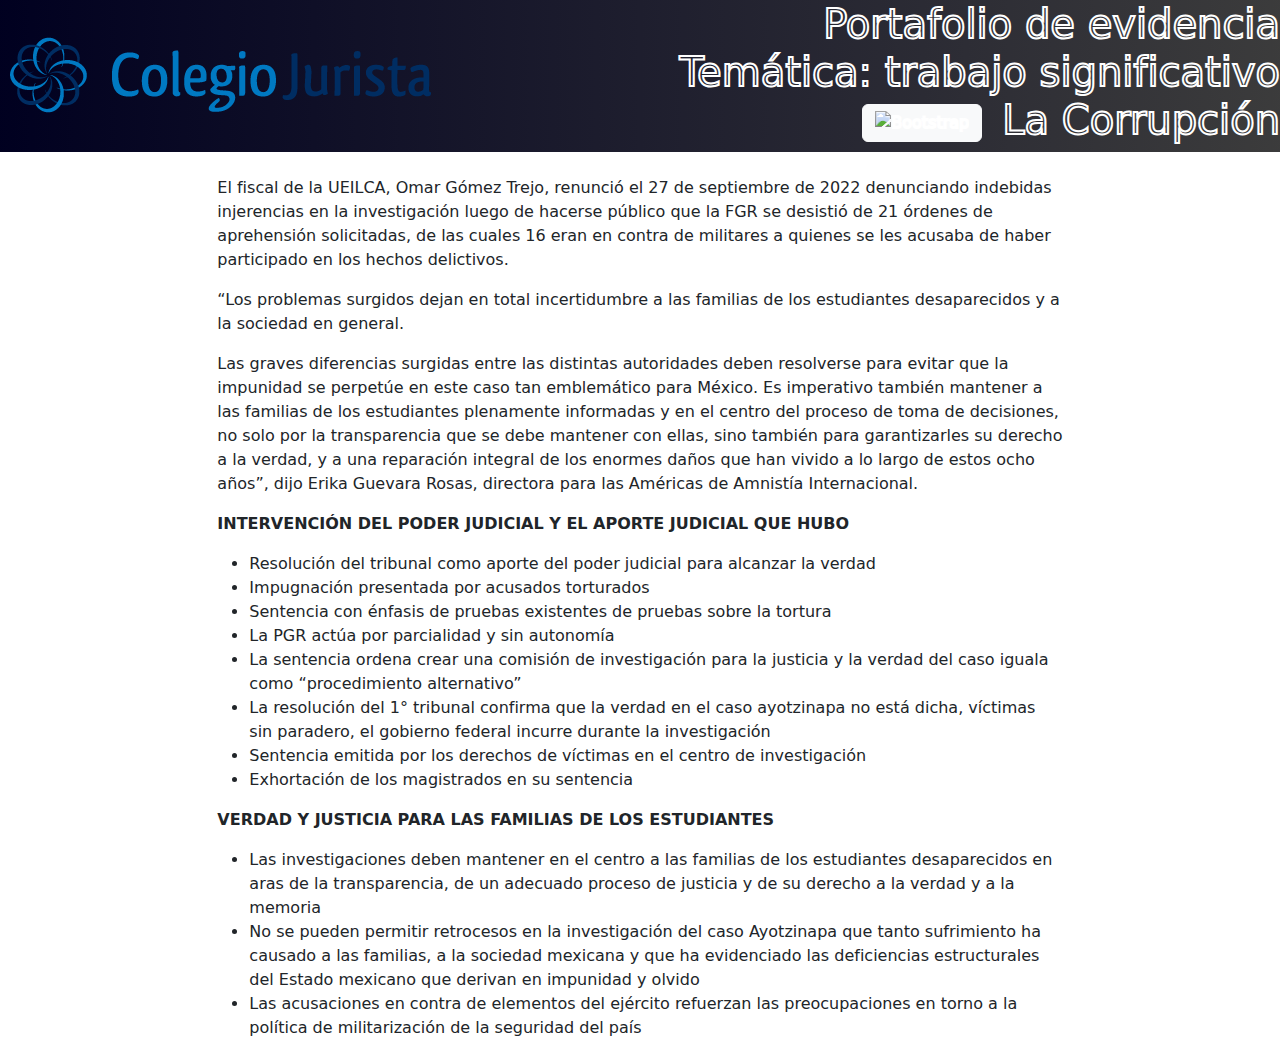
==== corrupcion.html @ 50a73066 "Add files via upload" ====
<!DOCTYPE html>
<html lang="es">
<head>
    <meta charset="UTF-8">
    <meta http-equiv="X-UA-Compatible" content="IE=edge">
    <meta name="viewport" content="width=device-width, initial-scale=1.0">

    <link rel="stylesheet" href="bootstrap/css/bootstrap.min.css">
    <link rel="stylesheet" href="estilos/estilos.css">

    <title>Wendy Sherlyn Blancas Olivares</title>
</head>
<body>
   
    <div class="row encabezado">
        <div class="col-md-6"><img src="imagenes/logo.png"></div>
        <div class="col-md-6 text-end"><h1 class="t-stroke">Portafolio de evidencia<br>Temática: trabajo significativo<br>
        <a href="index.html" class="btn btn-light" style="margin-right: 20px;"><img src="bootstrap/icons/house-door.svg" alt="Bootstrap" width="32" height="32" ></a>La Corrupción</h1></div>
    </div>        

    <br>
    <div class="row">  
        <div class="col-md-2"></div>
        <div class="col-md-8">
            <p>
                El fiscal de la UEILCA, Omar Gómez Trejo, renunció el 27 de septiembre de 2022 denunciando indebidas injerencias en la investigación 
                luego de hacerse público que la FGR se desistió de 21 órdenes de aprehensión solicitadas, de las cuales 16 eran en contra de militares 
                a quienes se les acusaba de haber participado en los hechos delictivos.
            </p>
            <p>
                “Los problemas surgidos dejan en total incertidumbre a las familias de los estudiantes desaparecidos y a la sociedad en general. 
            </p>
            <p> 
                Las graves diferencias surgidas entre las distintas autoridades deben resolverse para evitar que la impunidad se perpetúe en este caso 
                tan emblemático para México. Es imperativo también mantener a las familias de los estudiantes plenamente informadas y en el centro del 
                proceso de toma de decisiones, no solo por la transparencia que se debe mantener con ellas, sino también para garantizarles su derecho a la 
                verdad, y a una reparación integral de los enormes daños que han vivido a lo largo de estos ocho años”, dijo Erika Guevara Rosas, directora 
                para las Américas de Amnistía Internacional.
            </p>
            <p>
                <strong>INTERVENCIÓN DEL PODER JUDICIAL Y EL APORTE JUDICIAL QUE HUBO</strong> 
                <br>
                <ul>
                    <li>Resolución del tribunal como aporte del poder judicial para alcanzar la verdad</li>
                    <li>Impugnación presentada por acusados torturados </li>
                    <li>Sentencia con énfasis de pruebas existentes de pruebas sobre la tortura</li>
                    <li>La PGR actúa por parcialidad y sin autonomía</li>
                    <li>La sentencia ordena crear una comisión de investigación para la justicia y la verdad del caso iguala como “procedimiento alternativo” </li>
                    <li>La resolución del 1° tribunal confirma que la verdad en el caso ayotzinapa no está dicha, víctimas sin paradero, el gobierno federal incurre durante la investigación </li>
                    <li>Sentencia emitida por los derechos de víctimas en el centro de investigación </li>
                    <li>Exhortación de los magistrados en su sentencia</li>
                </ul>
            </p>
            <p>
                <strong>VERDAD Y JUSTICIA PARA LAS FAMILIAS DE LOS ESTUDIANTES </strong> 
                <br>
                <ul>
                    <li>Las investigaciones deben mantener en el centro a las familias de los estudiantes 
                        desaparecidos en aras de la transparencia, de un adecuado proceso de justicia y de su derecho a la verdad y a la memoria</li>
                    <li>No se pueden permitir retrocesos en la investigación del caso Ayotzinapa que tanto sufrimiento ha causado a las familias, 
                        a la sociedad mexicana y que ha evidenciado las deficiencias estructurales del Estado mexicano que derivan en impunidad y olvido</li>
                    <li>Las acusaciones en contra de elementos del ejército refuerzan las preocupaciones en torno a la política de militarización de la seguridad del país</li>                    
                </ul>
            </p>
        </div>
        <div class="col-md-2"></div>
    </div>    
    <div class="row footer">
    </div>
</body>
</html>
---- estilos/estilos.css ----
.encabezado{
    background: linear-gradient(90deg,#000020, #3c3c3c);
}

.textoEncabezado{
    color: aliceblue;
    vertical-align:middle    
}

.imagen {
    width: 100%;
    height: 100%;
    display: block;
    margin: 0 auto;
    object-fit: contain;
}

.tarjetaImagen{    
    width: 500px;
    height: auto;
    overflow: hidden;     
    margin: 5px;   
    flex-direction: column;
    align-items: flex-start;
}

.figura{   
    border: none;
    color: inherit;
    margin: 6px;
    width: 500px;
    height: 450px;
    overflow: hidden;
}

.contenedorImagen {
    margin: 0 auto;
    overflow: auto;
    display: flex;
    flex-wrap: wrap;
    justify-content: flex-start;
    object-fit: fill;
}
 
 .t-stroke {
   color: transparent;
   -moz-text-stroke-width: 2px;
   -webkit-text-stroke-width: 2px;
   -moz-text-stroke-color: #000000;
   -webkit-text-stroke-color: #ffffff;
 } 
  

 .animated-shadow {
    color: gray;
    font: normal 50px Varela Round, sans-serif;
    height: 50px;
    left: 0;
    letter-spacing: 5px;
    text-align: center;
    text-transform: uppercase;
    width: 100%;
    animation: move linear 2000ms infinite;
    z-index: 2
  }
  /*Animación para rotar las sombras*/
  @keyframes move {
    0% {
      text-shadow:
        4px -4px 0 black,
        3px -3px 0 black,
        2px -2px 0 black,
        1px -1px 0 black,
        -4px 4px 0 #151b8d,
        -3px 3px 0 #151b8d,
        -2px 2px 0 #151b8d,
        -1px 1px 0 #151b8d
      ;
    }
    25% {
      text-shadow:
        -4px -4px 0 #151b8d,
        -3px -3px 0 #151b8d,
        -2px -2px 0 #151b8d,
        -1px -1px 0 #151b8d,
        4px 4px 0 black,
        3px 3px 0 black,
        2px 2px 0 black,
        1px 1px 0 black,
      ;
    }
    50% {
      text-shadow:
        -4px 4px 0 black,
        -3px 3px 0 black,
        -2px 2px 0 black,
        -1px 1px 0 black,
        4px -4px 0 #151b8d,
        3px -3px 0 #151b8d,
        2px -2px 0 #151b8d,
        1px -1px 0 #151b8d
      ;
    }
    75% {
      text-shadow:
        4px 4px 0 #151b8d,
        3px 3px 0 #151b8d,
        2px 2px 0 #151b8d,
        1px 1px 0 #151b8d,
        -4px -4px 0 black,
        -3px -3px 0 black,
        -2px -2px 0 black,
        -1px -1px 0 black,
      ;
    }
    100% {
      text-shadow:
        4px -4px 0 black,
        3px -3px 0 black,
        2px -2px 0 black,
        1px -1px 0 black,
        -4px 4px 0 #151b8d,
        -3px 3px 0 #151b8d,
        -2px 2px 0 #151b8d,
        -1px 1px 0 #151b8d
      ;
    }
  }  

  .imagen {
    --s: 400px;   /* the size of the image */
    --b: 8px;     /* the border thickness*/
    --g: 14px;    /* the gap */
    --c: #2a068de5; /* the color */
    
    width: var(--s);
    aspect-ratio: 1;
    outline: calc(var(--s)/2) solid #0009;
    outline-offset: calc(var(--s)/-2);
    cursor: pointer;
    transition: 0.3s;    
    border-radius: 300px;
  }
  .imagen:hover {
    outline: var(--b) solid var(--c);
    outline-offset: var(--g);
  }
  
  .imagen + .imagen {
    border-radius: 50%;
  }
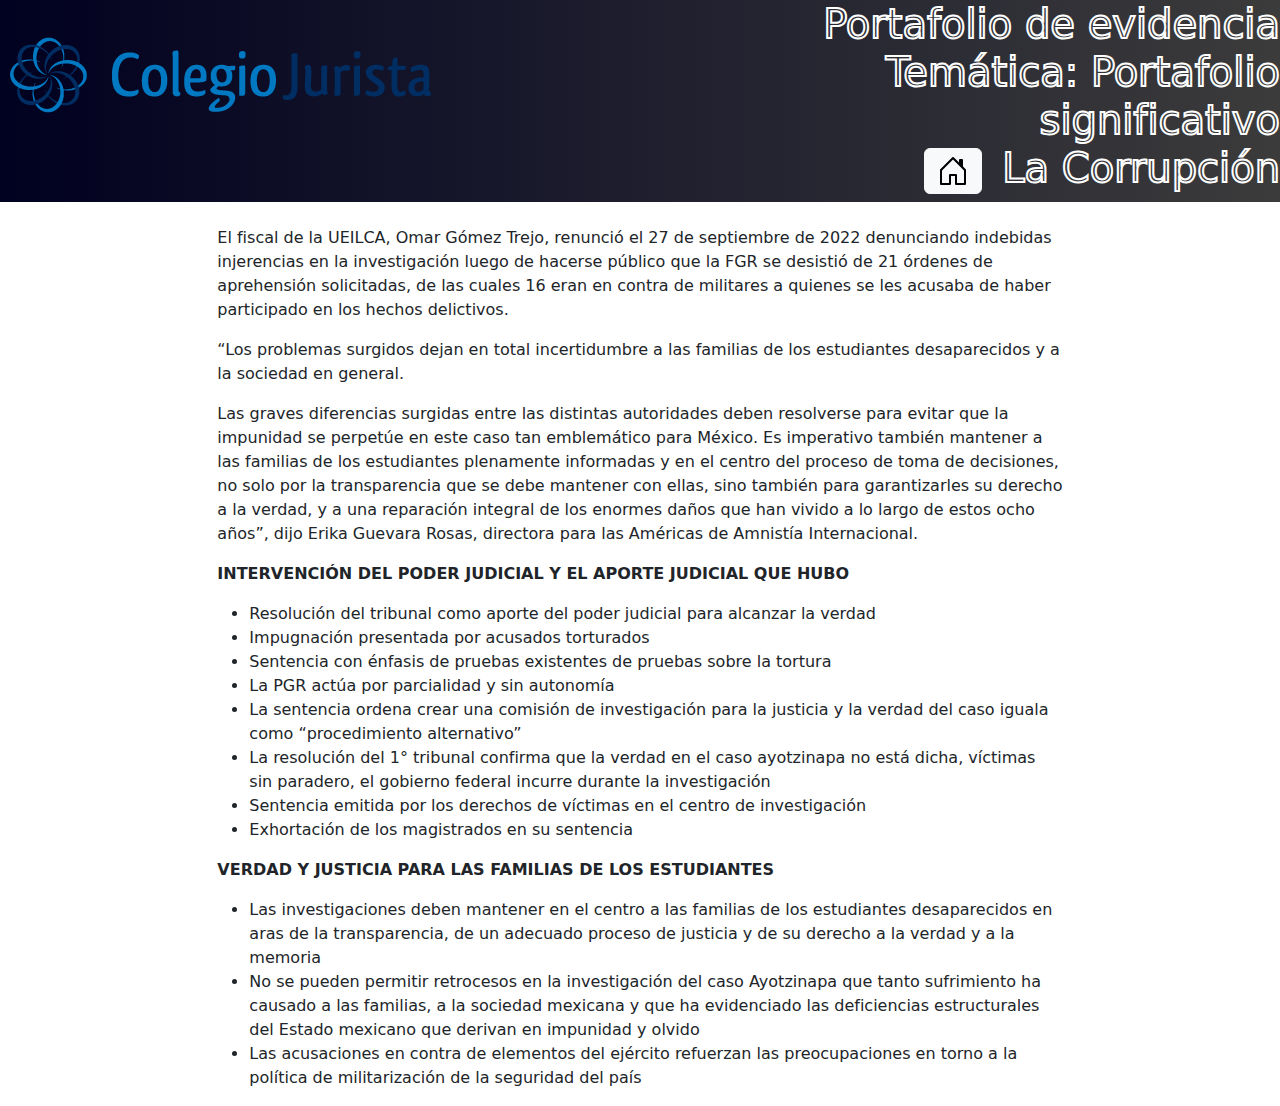
==== commit 49051975: "Update corrupcion.html" ====
--- a/corrupcion.html
+++ b/corrupcion.html
@@ -14,7 +14,7 @@
    
     <div class="row encabezado">
         <div class="col-md-6"><img src="imagenes/logo.png"></div>
-        <div class="col-md-6 text-end"><h1 class="t-stroke">Portafolio de evidencia<br>Temática: trabajo significativo<br>
+        <div class="col-md-6 text-end"><h1 class="t-stroke">Portafolio de evidencia<br>Temática: Portafolio significativo<br>
         <a href="index.html" class="btn btn-light" style="margin-right: 20px;"><img src="bootstrap/icons/house-door.svg" alt="Bootstrap" width="32" height="32" ></a>La Corrupción</h1></div>
     </div>        
 
@@ -68,4 +68,4 @@
     <div class="row footer">
     </div>
 </body>
-</html>+</html>
--- a/estilos/estilos.css
+++ b/estilos/estilos.css
@@ -5,6 +5,14 @@
 .textoEncabezado{
     color: aliceblue;
     vertical-align:middle    
+}
+
+.icono{
+  color: aliceblue;
+}
+
+a{
+  text-decoration: none;
 }
 
 .imagen {
@@ -16,7 +24,7 @@
 }
 
 .tarjetaImagen{    
-    width: 500px;
+    width: 300px;
     height: auto;
     overflow: hidden;     
     margin: 5px;   
@@ -28,8 +36,8 @@
     border: none;
     color: inherit;
     margin: 6px;
-    width: 500px;
-    height: 450px;
+    width: 300px;
+    height: 250px;
     overflow: hidden;
 }
 
@@ -52,9 +60,9 @@
   
 
  .animated-shadow {
-    color: gray;
-    font: normal 50px Varela Round, sans-serif;
-    height: 50px;
+    color: rgba(7, 10, 218, 0.411);
+    font: normal 25px Varela Round, sans-serif;
+    height: 25px;
     left: 0;
     letter-spacing: 5px;
     text-align: center;
@@ -128,14 +136,14 @@
   }  
 
   .imagen {
-    --s: 400px;   /* the size of the image */
+    --s: 250px;   /* the size of the image */
     --b: 8px;     /* the border thickness*/
     --g: 14px;    /* the gap */
-    --c: #2a068de5; /* the color */
+    --c: #070707e5; /* the color */
     
     width: var(--s);
     aspect-ratio: 1;
-    outline: calc(var(--s)/2) solid #0009;
+    outline: calc(var(--s)/2) solid rgba(161, 156, 156, 0.24);
     outline-offset: calc(var(--s)/-2);
     cursor: pointer;
     transition: 0.3s;    
@@ -149,4 +157,4 @@
   .imagen + .imagen {
     border-radius: 50%;
   }
-  +  
